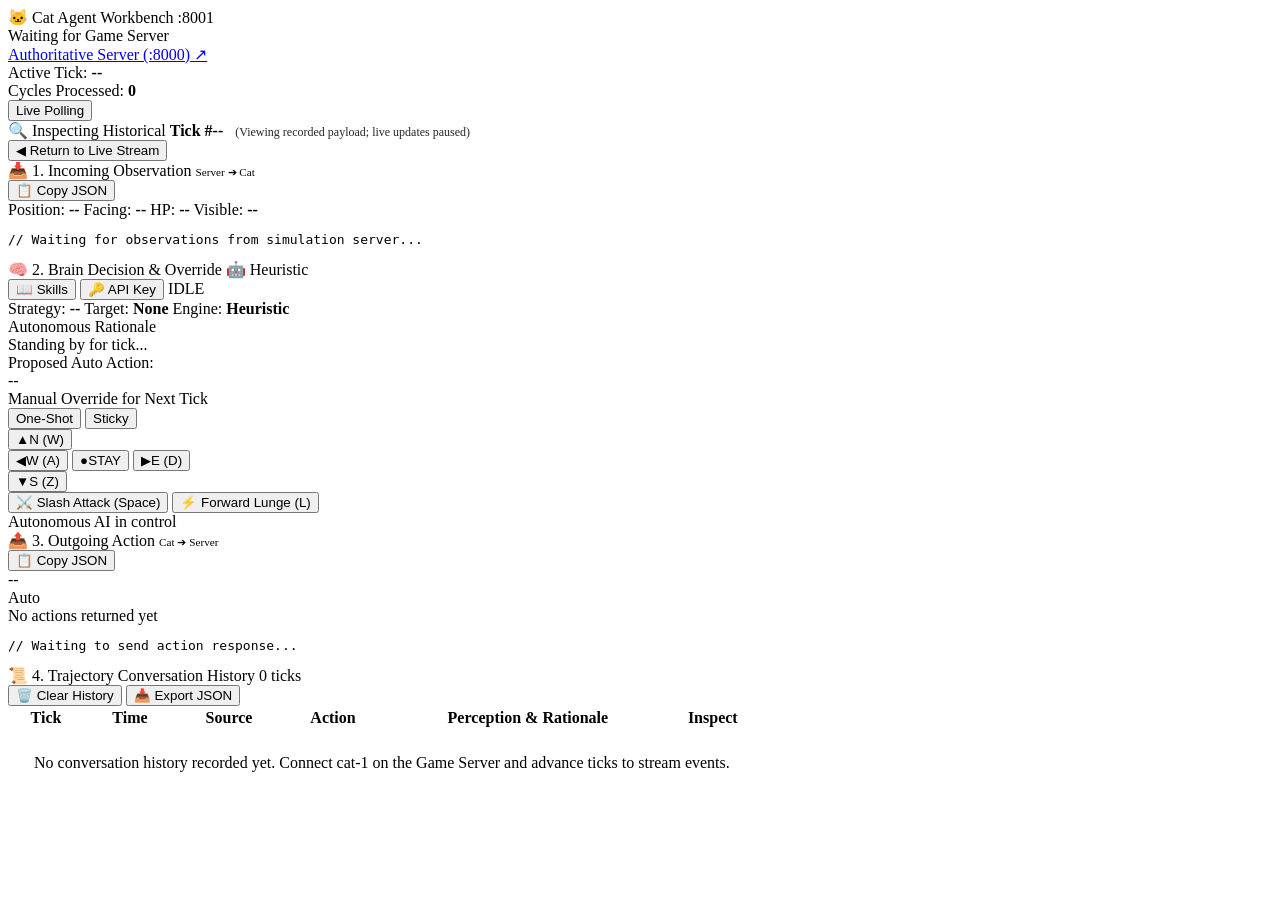
==== actors/static/index.html @ 56c02493 "added LLM support and tested ui side." ====
<!DOCTYPE html>
<html lang="en">
<head>
  <meta charset="UTF-8">
  <meta name="viewport" content="width=device-width, initial-scale=1.0">
  <title>Cat Agent Workbench (Port 8001)</title>
  <link rel="stylesheet" href="/static/workbench.css">
</head>
<body>
  <div class="workbench-layout">
    <!-- Header -->
    <header class="wb-header">
      <div class="wb-header-left">
        <div class="wb-title">
          <span>🐱 Cat Agent Workbench</span>
          <span class="wb-port-pill">:8001</span>
        </div>
        <div id="statusBadge" class="wb-status-badge waiting">
          <span class="status-dot"></span>
          <span id="statusText">Waiting for Game Server</span>
        </div>
        <a href="http://127.0.0.1:8000" target="_blank" rel="noreferrer" class="wb-server-link" title="Open Game Server Dashboard">
          Authoritative Server (:8000) ↗
        </a>
      </div>

      <div class="wb-header-right">
        <div class="pill-metric">
          Active Tick: <strong id="headerTick">--</strong>
        </div>
        <div class="pill-metric">
          Cycles Processed: <strong id="headerCycles">0</strong>
        </div>
        <button id="btnTogglePolling" class="btn btn-sm" title="Toggle automatic polling">
          <span id="pollingDot" class="status-dot" style="background-color: #16a34a;"></span>
          <span id="pollingText">Live Polling</span>
        </button>
      </div>
    </header>

    <!-- Past Inspection Banner -->
    <div id="inspectionBanner" class="inspection-banner">
      <div>
        <span>🔍 Inspecting Historical <strong>Tick #<span id="inspectingTickNumber">--</span></strong></span>
        <span style="font-size: 0.75rem; margin-left: 8px; opacity: 0.85;">(Viewing recorded payload; live updates paused)</span>
      </div>
      <button id="btnReturnLive" class="btn btn-sm btn-primary">◀ Return to Live Stream</button>
    </div>

    <!-- Main Container -->
    <main class="wb-container">
      <!-- 3-Box Upper Grid -->
      <section class="wb-grid-3">
        <!-- Box 1: Incoming Observation -->
        <article class="wb-card">
          <div class="wb-card-header">
            <div class="wb-card-title">
              <span>📥 1. Incoming Observation</span>
              <span id="obsSubtitleChip" class="chip" style="font-size: 0.7rem;">Server ➔ Cat</span>
            </div>
            <div class="wb-card-actions">
              <button id="btnCopyObs" class="btn btn-sm" title="Copy raw Observation JSON">📋 Copy JSON</button>
            </div>
          </div>
          <div class="wb-card-body">
            <div id="obsChips" class="chips-row">
              <span class="chip">Position: <strong id="chipPos">--</strong></span>
              <span class="chip">Facing: <strong id="chipFacing">--</strong></span>
              <span class="chip">HP: <strong id="chipHp">--</strong></span>
              <span class="chip">Visible: <strong id="chipVisible">--</strong></span>
            </div>
            <div class="code-viewer-container">
              <pre id="obsJsonViewer" class="code-viewer">// Waiting for observations from simulation server...</pre>
            </div>
          </div>
        </article>

        <!-- Box 2: Brain Decision & Override -->
        <article class="wb-card">
          <div class="wb-card-header">
            <div class="wb-card-title">
              <span>🧠 2. Brain Decision & Override</span>
              <span id="engineBadge" class="engine-badge fallback" title="Active Reasoning Brain">🤖 Heuristic</span>
            </div>
            <div class="wb-card-actions">
              <button id="btnViewSkills" class="btn btn-sm" title="View agent skills.md tactical manual">📖 Skills</button>
              <button id="btnConfigKey" class="btn btn-sm" title="Configure Gemini API Key">🔑 API Key</button>
              <span id="badgeBrainState" class="badge-state badge-roaming">IDLE</span>
            </div>
          </div>
          <div class="wb-card-body">
            <!-- Tactical Metadata Chips -->
            <div class="chips-row brain-meta-row">
              <span class="chip">Strategy: <strong id="tacticalStrategy">--</strong></span>
              <span class="chip">Target: <strong id="tacticalTarget">None</strong></span>
              <span class="chip">Engine: <strong id="tacticalEngine">Heuristic</strong></span>
            </div>

            <!-- Autonomous thought stream -->
            <div class="thought-box">
              <div class="thought-label">Autonomous Rationale</div>
              <div id="autonomousThought" class="thought-text">Standing by for tick...</div>
            </div>

            <div class="autonomous-decision-row">
              <div class="autonomous-decision-label">Proposed Auto Action:</div>
              <div id="autoActionPill" class="action-pill-lg">--</div>
            </div>

            <!-- Manual Override Controls -->
            <div class="override-section">
              <div class="override-header">
                <span class="override-title">Manual Override for Next Tick</span>
                <div class="override-mode-toggles">
                  <button id="btnModeOnce" class="mode-toggle-btn active" title="Override triggers once on next tick, then clears">One-Shot</button>
                  <button id="btnModeSticky" class="mode-toggle-btn" title="Override repeats every tick until manually cleared">Sticky</button>
                </div>
              </div>

              <!-- D-Pad Grid -->
              <div class="dpad-container">
                <div class="dpad-grid">
                  <div></div>
                  <button id="btnDpadNorth" class="dpad-btn" data-action="north" title="North (W / Up)">
                    ▲<span class="btn-sub">N (W)</span>
                  </button>
                  <div></div>
                  <button id="btnDpadWest" class="dpad-btn" data-action="west" title="West (A / Left)">
                    ◀<span class="btn-sub">W (A)</span>
                  </button>
                  <button id="btnDpadStay" class="dpad-btn" data-action="stay" title="Stay (S)">
                    ●<span class="btn-sub">STAY</span>
                  </button>
                  <button id="btnDpadEast" class="dpad-btn" data-action="east" title="East (D / Right)">
                    ▶<span class="btn-sub">E (D)</span>
                  </button>
                  <div></div>
                  <button id="btnDpadSouth" class="dpad-btn" data-action="south" title="South (Z / Down)">
                    ▼<span class="btn-sub">S (Z)</span>
                  </button>
                  <div></div>
                </div>
                <button id="btnAttackOverride" class="btn-attack-override" data-action="attack" title="Slash Attack (Spacebar)">
                  ⚔️ Slash Attack (Space)
                </button>
                <button id="btnLungeOverride" class="btn-lunge-override" data-action="lunge" title="Forward Lunge 2 Squares (L)">
                  ⚡ Forward Lunge (L)
                </button>
              </div>

              <!-- Override status feedback -->
              <div id="overrideStatusBox" class="override-status-box">
                <span id="overrideStatusText">Autonomous AI in control</span>
                <button id="btnClearOverride" class="btn btn-sm btn-danger-outline" style="display: none;">✕ Clear</button>
              </div>
            </div>
          </div>
        </article>

        <!-- Box 3: Outgoing Action Payload -->
        <article class="wb-card">
          <div class="wb-card-header">
            <div class="wb-card-title">
              <span>📤 3. Outgoing Action</span>
              <span id="respSubtitleChip" class="chip" style="font-size: 0.7rem;">Cat ➔ Server</span>
            </div>
            <div class="wb-card-actions">
              <button id="btnCopyResp" class="btn btn-sm" title="Copy raw ActionResponse JSON">📋 Copy JSON</button>
            </div>
          </div>
          <div class="wb-card-body">
            <div id="actionSummaryCard" class="action-summary-card">
              <div class="action-card-header">
                <div id="responseActionPill" class="action-pill-lg">--</div>
                <span id="responseSourceBadge" class="history-source-badge auto">Auto</span>
              </div>
              <div id="responseThought" class="action-thought-display">No actions returned yet</div>
            </div>
            <div class="code-viewer-container">
              <pre id="respJsonViewer" class="code-viewer">// Waiting to send action response...</pre>
            </div>
          </div>
        </article>
      </section>

      <!-- Box 4: Trajectory Conversation History (Bottom Full-Width) -->
      <section class="wb-card history-card">
        <div class="wb-card-header">
          <div class="wb-card-title">
            <span>📜 4. Trajectory Conversation History</span>
            <span id="historyCountPill" class="chip">0 ticks</span>
          </div>
          <div class="wb-card-actions">
            <button id="btnClearHistory" class="btn btn-sm btn-danger-outline" title="Clear recorded history on agent server">🗑️ Clear History</button>
            <button id="btnExportJson" class="btn btn-sm" title="Export trajectory history as JSON file">📥 Export JSON</button>
          </div>
        </div>
        <div class="wb-card-body" style="padding: 0;">
          <div class="table-wrapper">
            <table class="history-table">
              <thead>
                <tr>
                  <th style="width: 70px;">Tick</th>
                  <th style="width: 90px;">Time</th>
                  <th style="width: 100px;">Source</th>
                  <th style="width: 100px;">Action</th>
                  <th>Perception & Rationale</th>
                  <th style="width: 80px; text-align: center;">Inspect</th>
                </tr>
              </thead>
              <tbody id="historyTableBody">
                <tr>
                  <td colspan="6" style="text-align: center; color: var(--text-muted); padding: 24px;">
                    No conversation history recorded yet. Connect cat-1 on the Game Server and advance ticks to stream events.
                  </td>
                </tr>
              </tbody>
            </table>
          </div>
        </div>
      </section>
    </main>
  </div>

  <!-- Skills Manual Modal -->
  <div id="skillsModal" class="wb-modal-overlay" style="display: none;">
    <div class="wb-modal-dialog modal-lg">
      <div class="wb-modal-header">
        <div class="wb-modal-title">📖 Cat Agent Skills & Tactical Hunting Manual (skills.md)</div>
        <button id="btnCloseSkills" class="btn btn-sm" title="Close modal">✕</button>
      </div>
      <div class="wb-modal-body">
        <pre id="skillsManualContent" class="skills-manual-viewer">Loading skills manual...</pre>
      </div>
      <div class="wb-modal-footer">
        <button id="btnCopySkills" class="btn btn-sm">📋 Copy Manual</button>
        <button id="btnCloseSkillsFooter" class="btn btn-sm btn-primary">Close</button>
      </div>
    </div>
  </div>

  <!-- API Key Config Modal -->
  <div id="apiKeyModal" class="wb-modal-overlay" style="display: none;">
    <div class="wb-modal-dialog">
      <div class="wb-modal-header">
        <div class="wb-modal-title">🔑 Google Gemini API Key Configuration</div>
        <button id="btnCloseApiKey" class="btn btn-sm" title="Close modal">✕</button>
      </div>
      <div class="wb-modal-body">
        <p style="font-size: 0.82rem; color: var(--text-secondary); margin-bottom: 12px; line-height: 1.4;">
          The Cat Agent uses <strong>Google ADK (gemini-2.5-flash)</strong> to reason about tactical moves from <code>actors/skills.md</code>.
          Enter your Gemini API key below, or authenticate via Google Cloud CLI in your environment.
        </p>
        <div class="form-group" style="margin-bottom: 10px;">
          <label for="inputApiKey" style="font-size: 0.8rem; font-weight: 600; display: block; margin-bottom: 6px;">Gemini API Key:</label>
          <input type="password" id="inputApiKey" class="form-input" placeholder="AIzaSy..." autocomplete="off" style="width: 100%; padding: 8px 10px; border-radius: 6px; border: 1px solid var(--border-dark); font-family: var(--font-mono); font-size: 0.85rem;">
        </div>
        <div id="apiKeyStatus" style="font-size: 0.78rem; margin-top: 8px; color: var(--text-muted);">
          Status: Checking...
        </div>
      </div>
      <div class="wb-modal-footer">
        <button id="btnClearApiKey" class="btn btn-sm btn-danger-outline">Clear Key</button>
        <button id="btnSaveApiKey" class="btn btn-sm btn-primary">Save Key</button>
      </div>
    </div>
  </div>

  <script src="/static/workbench.js"></script>
</body>
</html>
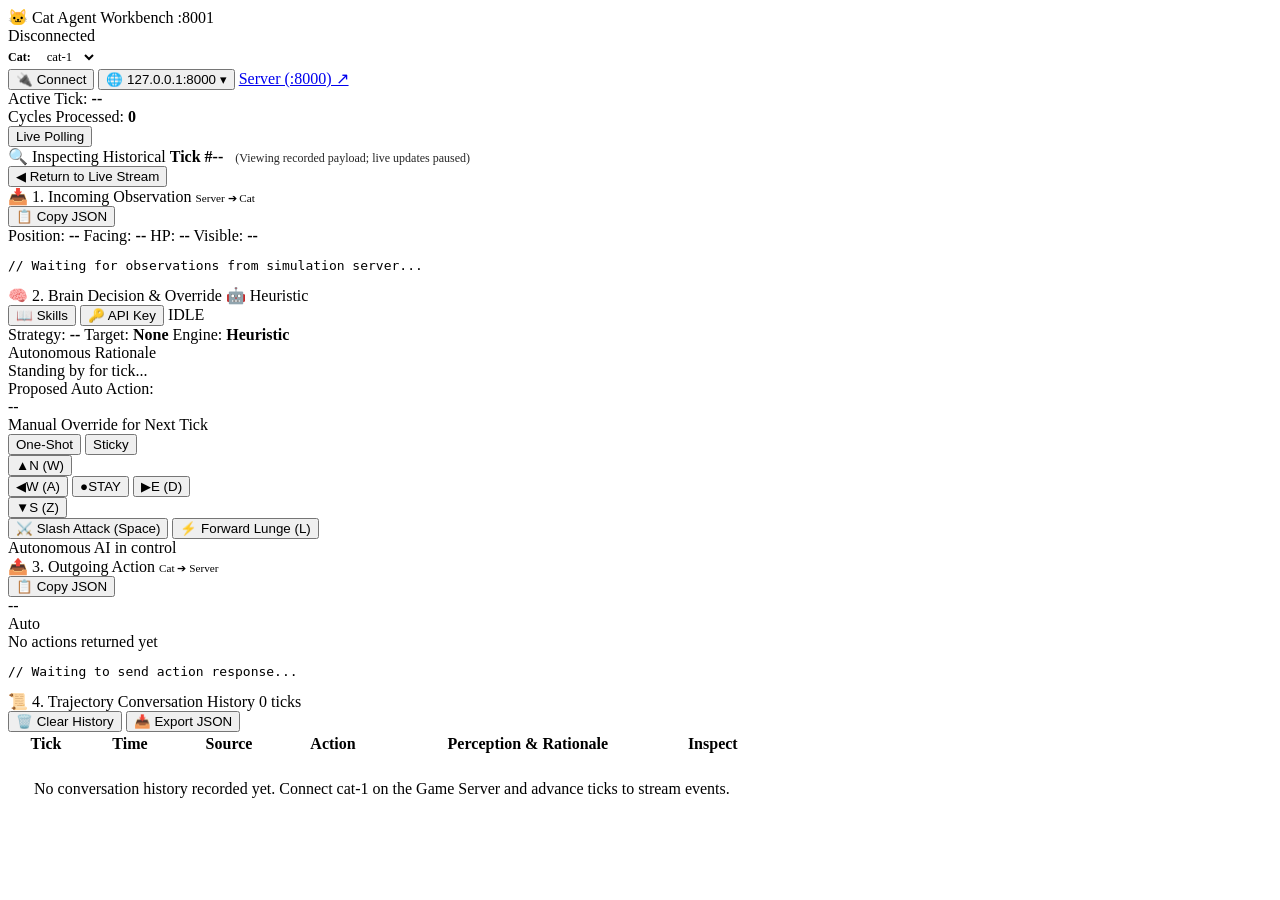
==== commit 4fd33b7d: "feat(ws): implement bidirectional WebSocket agent communication & multi-cat workbench - Add WsAgentM" ====
--- a/actors/static/index.html
+++ b/actors/static/index.html
@@ -15,12 +15,25 @@
           <span>🐱 Cat Agent Workbench</span>
           <span class="wb-port-pill">:8001</span>
         </div>
-        <div id="statusBadge" class="wb-status-badge waiting">
+        <div id="statusBadge" class="wb-status-badge waiting" title="Game Server Connection Status">
           <span class="status-dot"></span>
-          <span id="statusText">Waiting for Game Server</span>
-        </div>
-        <a href="http://127.0.0.1:8000" target="_blank" rel="noreferrer" class="wb-server-link" title="Open Game Server Dashboard">
-          Authoritative Server (:8000) ↗
+          <span id="statusText">Disconnected</span>
+        </div>
+        <div class="cat-select-wrapper" style="display: flex; align-items: center; gap: 4px;" title="Select Cat Entity to bind to">
+          <label for="selectCatEntity" style="font-size: 0.75rem; color: var(--text-muted); font-weight: 600;">Cat:</label>
+          <select id="selectCatEntity" class="form-input" style="padding: 4px 8px; font-size: 0.8rem; font-family: var(--font-mono); border-radius: 6px; background: var(--bg-card); color: var(--text-main); border: 1px solid var(--border-dark); cursor: pointer;">
+            <option value="cat-1">cat-1</option>
+            <option value="cat-2">cat-2</option>
+          </select>
+        </div>
+        <button id="btnConnectServer" class="btn btn-sm btn-primary" title="Connect / Disconnect WebSocket connection to Game Server">
+          <span id="connectBtnIcon">🔌</span> <span id="connectBtnText">Connect</span>
+        </button>
+        <button id="btnChooseServer" class="btn btn-sm" title="Choose or enter Game Server URL">
+          🌐 <span id="currentServerLabel">127.0.0.1:8000</span> ▾
+        </button>
+        <a id="serverLink" href="http://127.0.0.1:8000" target="_blank" rel="noreferrer" class="wb-server-link" title="Open Game Server Dashboard">
+          Server (:8000) ↗
         </a>
       </div>
 
@@ -266,6 +279,61 @@
     </div>
   </div>
 
+  <!-- Server Selection Modal -->
+  <div id="serverModal" class="wb-modal-overlay" style="display: none;">
+    <div class="wb-modal-dialog">
+      <div class="wb-modal-header">
+        <div class="wb-modal-title">🌐 Choose Game Server (WebSocket)</div>
+        <button id="btnCloseServer" class="btn btn-sm" title="Close modal">✕</button>
+      </div>
+      <div class="wb-modal-body">
+        <p style="font-size: 0.82rem; color: var(--text-secondary); margin-bottom: 12px; line-height: 1.4;">
+          The Cat Agent connects outbound to the Game Server via WebSockets to receive observations and stream moves in real-time.
+        </p>
+
+        <!-- Quick Presets -->
+        <div style="margin-bottom: 14px;">
+          <label style="font-size: 0.8rem; font-weight: 600; display: block; margin-bottom: 6px;">Quick Presets:</label>
+          <div style="display: flex; gap: 8px; flex-wrap: wrap;">
+            <button type="button" id="btnPresetLocal" class="btn btn-sm">Local Server (:8000)</button>
+            <button type="button" id="btnPresetLocalhost" class="btn btn-sm">Localhost (:8000)</button>
+          </div>
+        </div>
+
+        <!-- Server URL input -->
+        <div class="form-group" style="margin-bottom: 12px;">
+          <label for="inputServerUrl" style="font-size: 0.8rem; font-weight: 600; display: block; margin-bottom: 6px;">Game Server Address / WebSocket URL:</label>
+          <input type="text" id="inputServerUrl" class="form-input" placeholder="ws://127.0.0.1:8000/ws/agents" style="width: 100%; padding: 8px 10px; border-radius: 6px; border: 1px solid var(--border-dark); font-family: var(--font-mono); font-size: 0.85rem;">
+          <span style="font-size: 0.72rem; color: var(--text-muted); display: block; margin-top: 4px;">
+            Supports <code>ws://host:port/ws/agents</code>, <code>http://host:port</code>, or plain <code>host:port</code>.
+          </span>
+        </div>
+
+        <!-- Target Cat Entity Selection -->
+        <div class="form-group" style="margin-bottom: 12px;">
+          <label for="modalSelectCatEntity" style="font-size: 0.8rem; font-weight: 600; display: block; margin-bottom: 6px;">Target Cat Entity:</label>
+          <select id="modalSelectCatEntity" class="form-input" style="width: 100%; padding: 8px 10px; border-radius: 6px; border: 1px solid var(--border-dark); font-family: var(--font-mono); font-size: 0.85rem; background: var(--bg-card); color: var(--text-main); cursor: pointer;">
+            <option value="cat-1">cat-1</option>
+            <option value="cat-2">cat-2</option>
+          </select>
+          <span style="font-size: 0.72rem; color: var(--text-muted); display: block; margin-top: 4px;">
+            Select which cat in the live game simulation this workbench will control.
+          </span>
+        </div>
+
+        <!-- Connection details & status -->
+        <div class="chips-row" style="margin-top: 12px;">
+          <span class="chip">Status: <strong id="modalConnStatus">Disconnected</strong></span>
+          <span class="chip">Entity: <strong id="modalConnEntity">--</strong></span>
+        </div>
+      </div>
+      <div class="wb-modal-footer">
+        <button id="btnModalDisconnect" class="btn btn-sm btn-danger-outline">Disconnect</button>
+        <button id="btnModalConnect" class="btn btn-sm btn-primary">Connect Now</button>
+      </div>
+    </div>
+  </div>
+
   <script src="/static/workbench.js"></script>
 </body>
 </html>
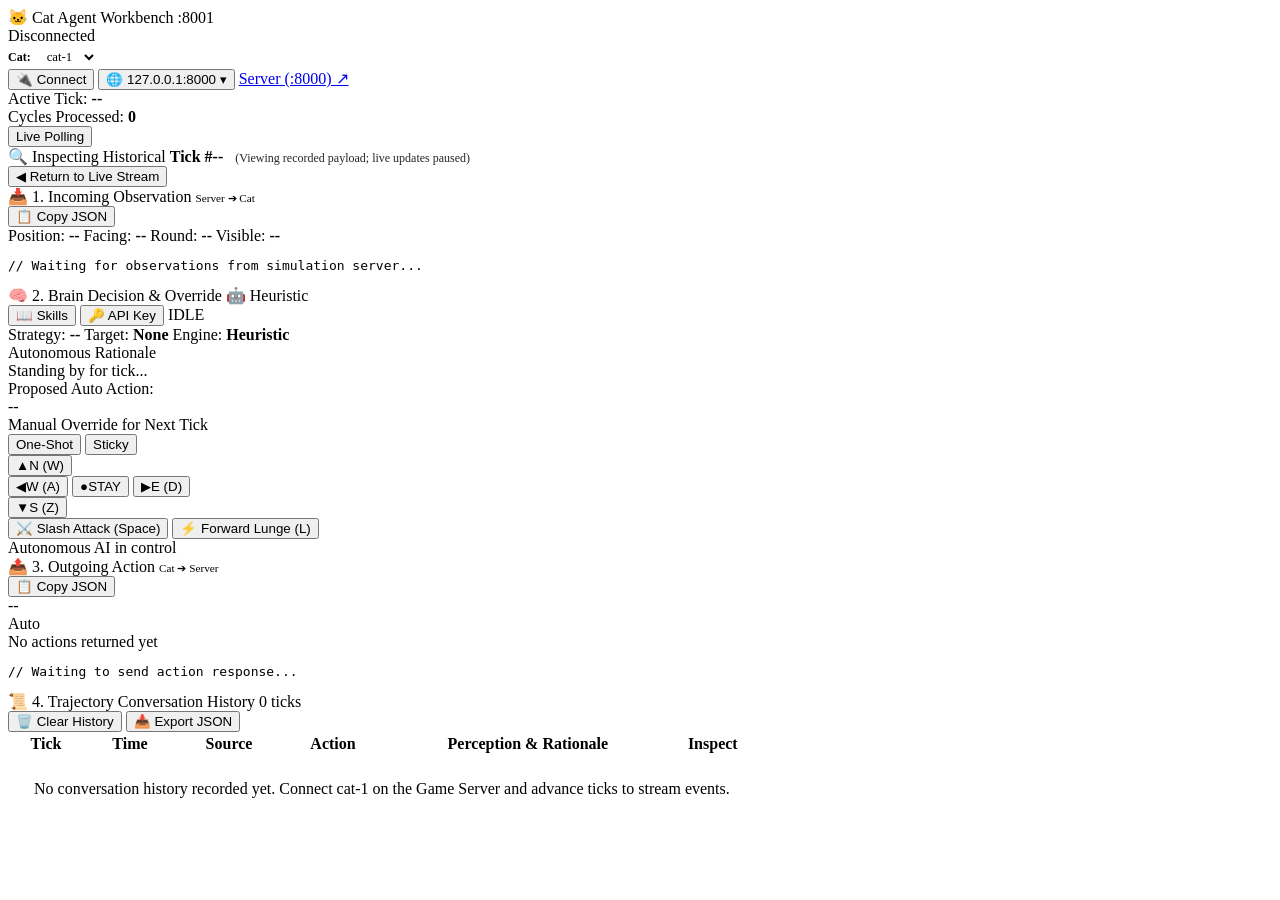
==== commit e01e763b: "FEAT: AI-02 decoupled game clock from agent client clock" ====
--- a/actors/static/index.html
+++ b/actors/static/index.html
@@ -79,7 +79,7 @@
             <div id="obsChips" class="chips-row">
               <span class="chip">Position: <strong id="chipPos">--</strong></span>
               <span class="chip">Facing: <strong id="chipFacing">--</strong></span>
-              <span class="chip">HP: <strong id="chipHp">--</strong></span>
+              <span class="chip">Round: <strong id="chipRound">--</strong></span>
               <span class="chip">Visible: <strong id="chipVisible">--</strong></span>
             </div>
             <div class="code-viewer-container">
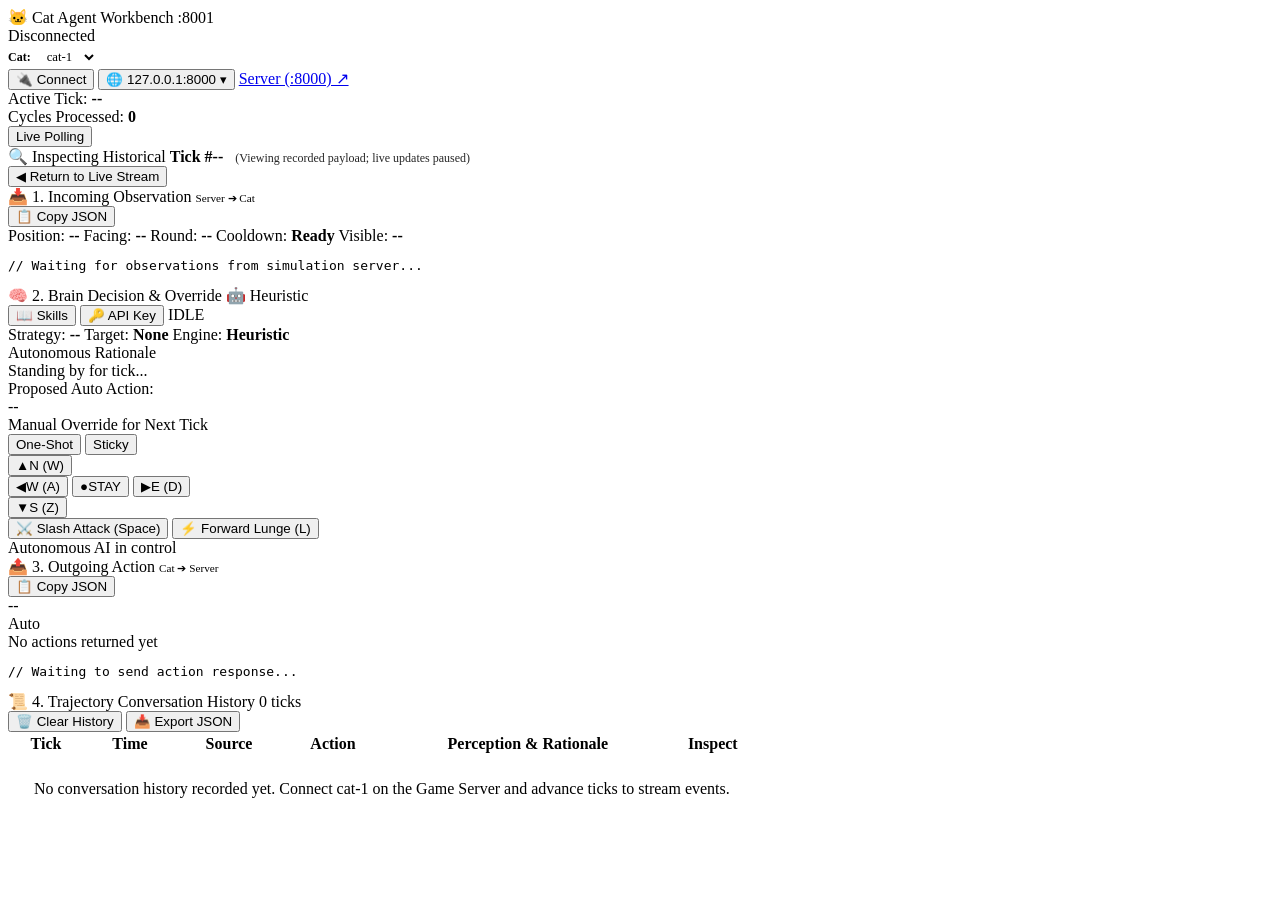
==== commit 480e950e: "fully moved to tick based movement." ====
--- a/actors/static/index.html
+++ b/actors/static/index.html
@@ -80,6 +80,7 @@
               <span class="chip">Position: <strong id="chipPos">--</strong></span>
               <span class="chip">Facing: <strong id="chipFacing">--</strong></span>
               <span class="chip">Round: <strong id="chipRound">--</strong></span>
+              <span class="chip">Cooldown: <strong id="chipCooldown">Ready</strong></span>
               <span class="chip">Visible: <strong id="chipVisible">--</strong></span>
             </div>
             <div class="code-viewer-container">
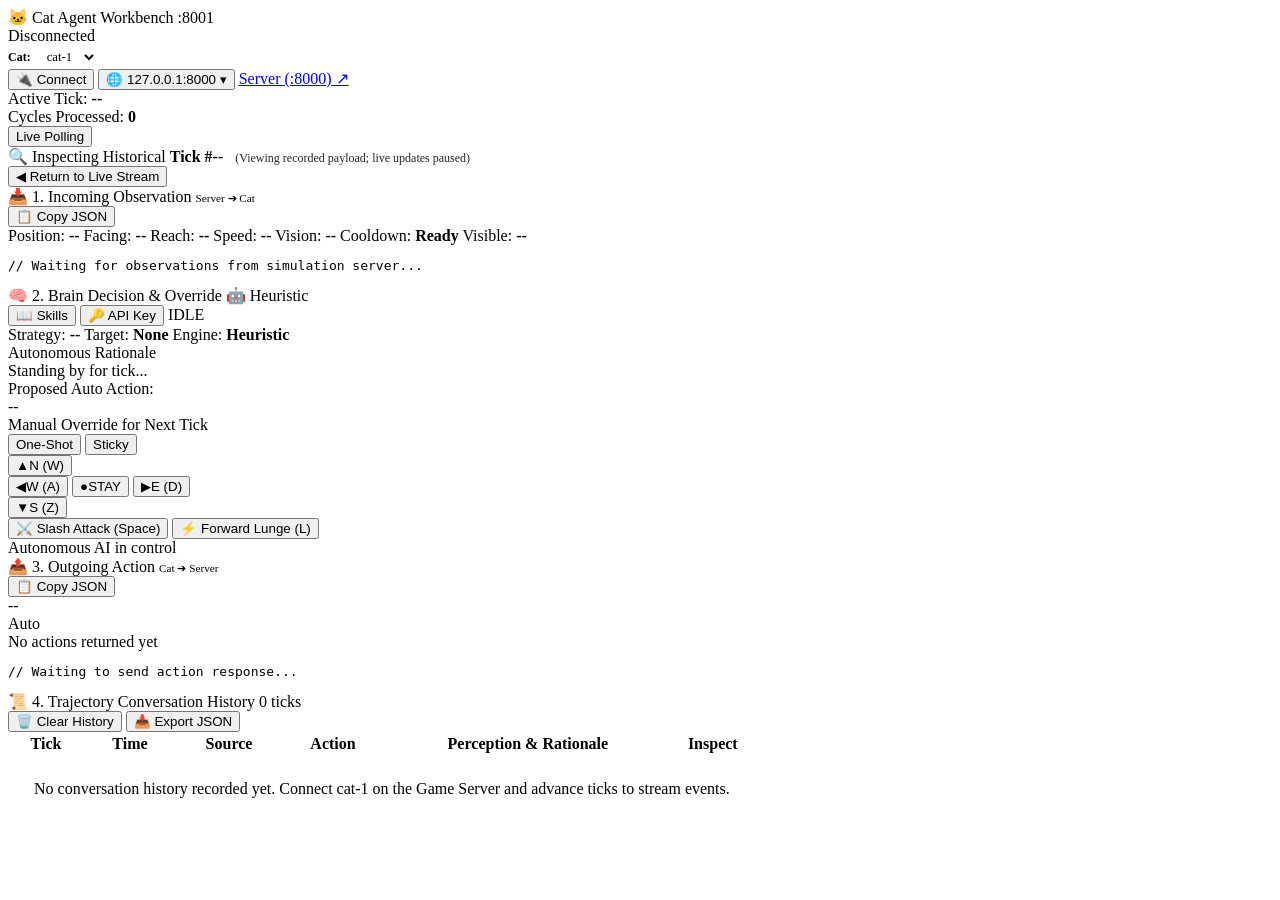
==== commit 59e1ed20: "added game settings support to change animal params. Added fov cones" ====
--- a/actors/static/index.html
+++ b/actors/static/index.html
@@ -79,7 +79,9 @@
             <div id="obsChips" class="chips-row">
               <span class="chip">Position: <strong id="chipPos">--</strong></span>
               <span class="chip">Facing: <strong id="chipFacing">--</strong></span>
-              <span class="chip">Round: <strong id="chipRound">--</strong></span>
+              <span class="chip">Reach: <strong id="chipReach">--</strong></span>
+              <span class="chip">Speed: <strong id="chipSpeed">--</strong></span>
+              <span class="chip">Vision: <strong id="chipVision">--</strong></span>
               <span class="chip">Cooldown: <strong id="chipCooldown">Ready</strong></span>
               <span class="chip">Visible: <strong id="chipVisible">--</strong></span>
             </div>
@@ -335,6 +337,6 @@
     </div>
   </div>
 
-  <script src="/static/workbench.js"></script>
+  <script src="/static/workbench.js?v=6"></script>
 </body>
 </html>
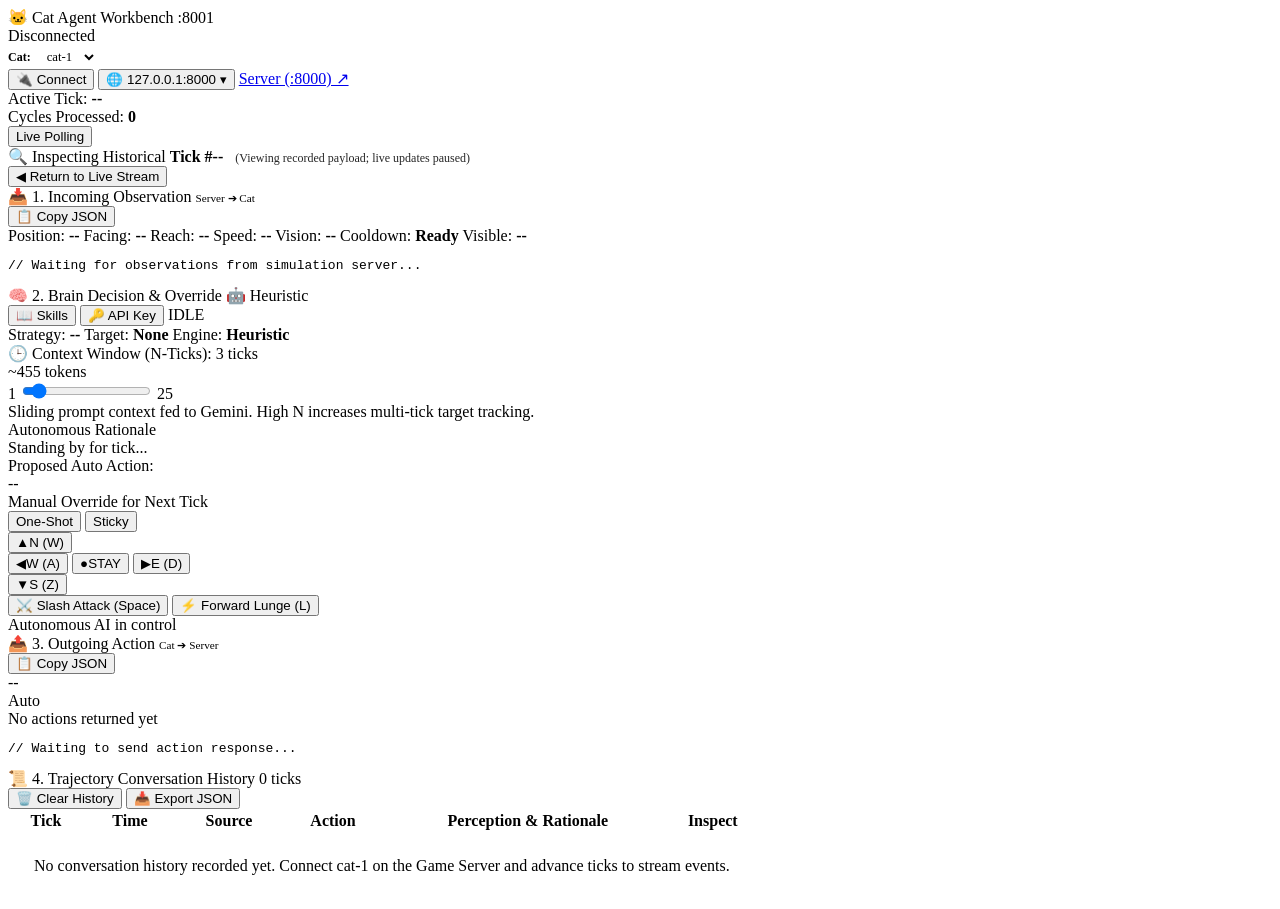
==== commit bdbd4dc7: "added dynamic  working memory context window" ====
--- a/actors/static/index.html
+++ b/actors/static/index.html
@@ -110,6 +110,25 @@
               <span class="chip">Strategy: <strong id="tacticalStrategy">--</strong></span>
               <span class="chip">Target: <strong id="tacticalTarget">None</strong></span>
               <span class="chip">Engine: <strong id="tacticalEngine">Heuristic</strong></span>
+            </div>
+
+            <!-- Working Memory N-Tick Hyperparameter Control -->
+            <div class="hyperparam-box">
+              <div class="hyperparam-header">
+                <div class="hyperparam-title">
+                  <span>🕒 Context Window (N-Ticks):</span>
+                  <span class="chip-n-badge" id="historyWindowBadge">3 ticks</span>
+                </div>
+                <span class="hyperparam-token-est" id="tokenEstBadge">~455 tokens</span>
+              </div>
+              <div class="hyperparam-slider-row">
+                <span class="slider-bound">1</span>
+                <input type="range" id="sliderHistoryWindow" min="1" max="25" value="3" step="1" class="hyperparam-slider" title="Adjust N-tick history sliding window sent in Gemini context">
+                <span class="slider-bound">25</span>
+              </div>
+              <div class="hyperparam-desc">
+                Sliding prompt context fed to Gemini. High N increases multi-tick target tracking.
+              </div>
             </div>
 
             <!-- Autonomous thought stream -->
@@ -337,6 +356,6 @@
     </div>
   </div>
 
-  <script src="/static/workbench.js?v=6"></script>
+  <script src="/static/workbench.js?v=7"></script>
 </body>
 </html>
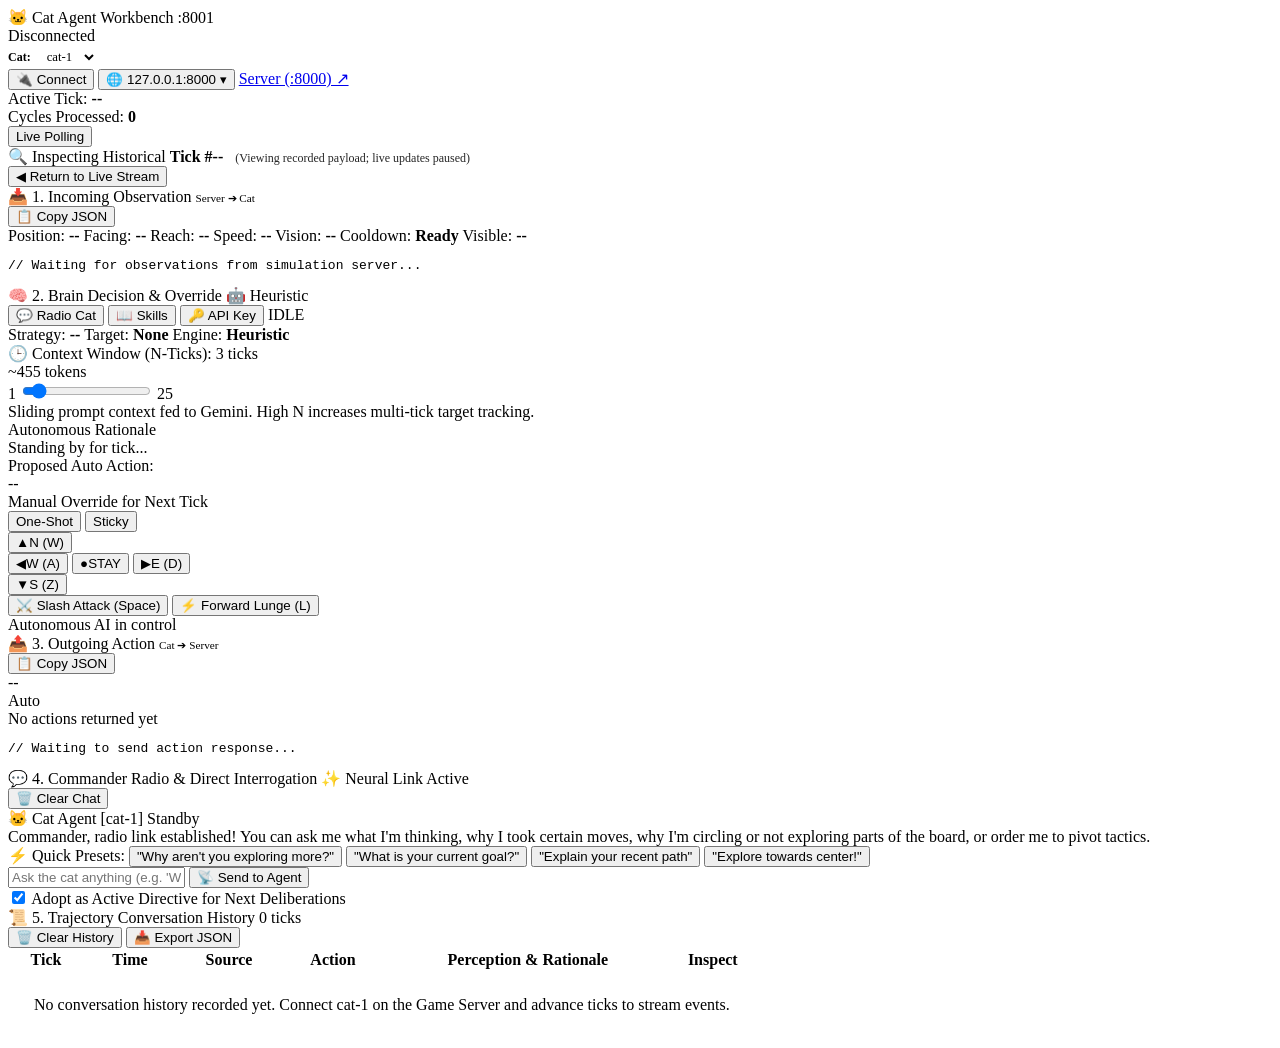
==== commit b0df6379: "tested commander input and output. cat-llm editing window complete" ====
--- a/actors/static/index.html
+++ b/actors/static/index.html
@@ -51,6 +51,31 @@
       </div>
     </header>
 
+    <!-- Authentication Expired / Failure Alert Banner -->
+    <div id="authAlertBanner" class="auth-alert-banner" style="display: none;">
+      <div class="auth-alert-left">
+        <span class="auth-alert-icon">🚨</span>
+        <div class="auth-alert-text">
+          <div class="auth-alert-title-row">
+            <strong id="authAlertTitle">VERTEX AI AUTHENTICATION EXPIRED — LLM IS OFFLINE</strong>
+            <span class="auth-alert-pill">HEURISTIC FALLBACK ACTIVE</span>
+          </div>
+          <div id="authAlertDetail" class="auth-alert-detail">
+            Decisions are currently being generated by local reflex heuristics because Vertex AI credentials are expired.
+          </div>
+        </div>
+      </div>
+      <div class="auth-alert-actions">
+        <div class="auth-cmd-box">
+          <span class="auth-cmd-label">Run in terminal:</span>
+          <code id="authAlertCommand" class="auth-cmd-code">gcloud auth application-default login</code>
+          <button id="btnCopyAuthCommand" class="btn btn-sm btn-outline" title="Copy command to clipboard">📋 Copy</button>
+        </div>
+        <button id="btnVerifyAuth" class="btn btn-sm btn-primary" title="Re-check authentication status after logging in">🔄 Re-check Auth</button>
+        <button id="btnBannerApiKey" class="btn btn-sm" title="Configure Gemini API Key instead">🔑 Use API Key</button>
+      </div>
+    </div>
+
     <!-- Past Inspection Banner -->
     <div id="inspectionBanner" class="inspection-banner">
       <div>
@@ -99,6 +124,7 @@
               <span id="engineBadge" class="engine-badge fallback" title="Active Reasoning Brain">🤖 Heuristic</span>
             </div>
             <div class="wb-card-actions">
+              <button id="btnRadioInterrogate" class="btn btn-sm btn-primary-outline" title="Jump to Commander Radio console to interrogate cat">💬 Radio Cat</button>
               <button id="btnViewSkills" class="btn btn-sm" title="View agent skills.md tactical manual">📖 Skills</button>
               <button id="btnConfigKey" class="btn btn-sm" title="Configure Gemini API Key">🔑 API Key</button>
               <span id="badgeBrainState" class="badge-state badge-roaming">IDLE</span>
@@ -218,11 +244,67 @@
         </article>
       </section>
 
-      <!-- Box 4: Trajectory Conversation History (Bottom Full-Width) -->
+      <!-- Box 4: Commander Radio & Direct Agent Interrogation (Full-Width) -->
+      <section class="wb-card radio-card" id="cardCommanderRadio">
+        <div class="wb-card-header">
+          <div class="wb-card-title">
+            <span>💬 4. Commander Radio & Direct Interrogation</span>
+            <span id="radioStatusBadge" class="engine-badge adk" title="Live bidirectional plain text link with Cat Agent">✨ Neural Link Active</span>
+          </div>
+          <div class="wb-card-actions">
+            <button id="btnClearChat" class="btn btn-sm btn-danger-outline" title="Clear interrogation conversation history">🗑️ Clear Chat</button>
+          </div>
+        </div>
+        <div class="wb-card-body radio-card-body">
+          <!-- Chat Messages Scroll Container -->
+          <div id="chatMessages" class="chat-messages-container">
+            <div class="chat-bubble cat-bubble">
+              <div class="chat-bubble-header">
+                <span class="chat-sender">🐱 Cat Agent [cat-1]</span>
+                <span class="chat-meta" id="chatInitialMeta">Standby</span>
+              </div>
+              <div class="chat-bubble-body">
+                Commander, radio link established! You can ask me what I'm thinking, why I took certain moves, why I'm circling or not exploring parts of the board, or order me to pivot tactics.
+              </div>
+            </div>
+          </div>
+
+          <!-- Quick Preset Prompts Bar -->
+          <div class="chat-presets-bar">
+            <span class="presets-label">⚡ Quick Presets:</span>
+            <button type="button" class="btn-preset-chip" data-prompt="WHAT ARE YOU THINKING???? why aren't you exploring more of the board?">"Why aren't you exploring more?"</button>
+            <button type="button" class="btn-preset-chip" data-prompt="What is your current tactical goal and what do you see right now?">"What is your current goal?"</button>
+            <button type="button" class="btn-preset-chip" data-prompt="Explain your recent pathing. Why did you move in those directions?">"Explain your recent path"</button>
+            <button type="button" class="btn-preset-chip" data-prompt="Break out of this local area and aggressively explore towards the center of the board!">"Explore towards center!"</button>
+          </div>
+
+          <!-- Prompt Input Form -->
+          <form id="chatPromptForm" class="chat-prompt-form">
+            <div class="chat-input-row">
+              <input type="text" id="inputUserPrompt" class="chat-input" placeholder="Ask the cat anything (e.g. 'WHAT ARE YOU THINKING???? why aren't you exploring more of the board?')..." autocomplete="off">
+              <button type="submit" id="btnSendPrompt" class="btn btn-primary btn-send-prompt">
+                <span id="sendPromptIcon">📡</span>
+                <span id="sendPromptText">Send to Agent</span>
+              </button>
+            </div>
+            <div class="chat-form-options">
+              <label class="checkbox-label" title="When checked, adopting this prompt will set it as the cat's active tactical directive for subsequent moves">
+                <input type="checkbox" id="checkSteerDirective" checked>
+                <span>Adopt as Active Directive for Next Deliberations</span>
+              </label>
+              <span id="chatTypingIndicator" class="chat-typing-indicator" style="display: none;">
+                <span class="typing-dot"></span><span class="typing-dot"></span><span class="typing-dot"></span> Cat is analyzing observation & formulating thoughts...
+              </span>
+            </div>
+          </form>
+        </div>
+      </section>
+
+      <!-- Box 5: Trajectory Conversation History (Bottom Full-Width) -->
       <section class="wb-card history-card">
         <div class="wb-card-header">
           <div class="wb-card-title">
-            <span>📜 4. Trajectory Conversation History</span>
+            <span>📜 5. Trajectory Conversation History</span>
             <span id="historyCountPill" class="chip">0 ticks</span>
           </div>
           <div class="wb-card-actions">
@@ -356,6 +438,6 @@
     </div>
   </div>
 
-  <script src="/static/workbench.js?v=7"></script>
+  <script src="/static/workbench.js?v=18"></script>
 </body>
 </html>
